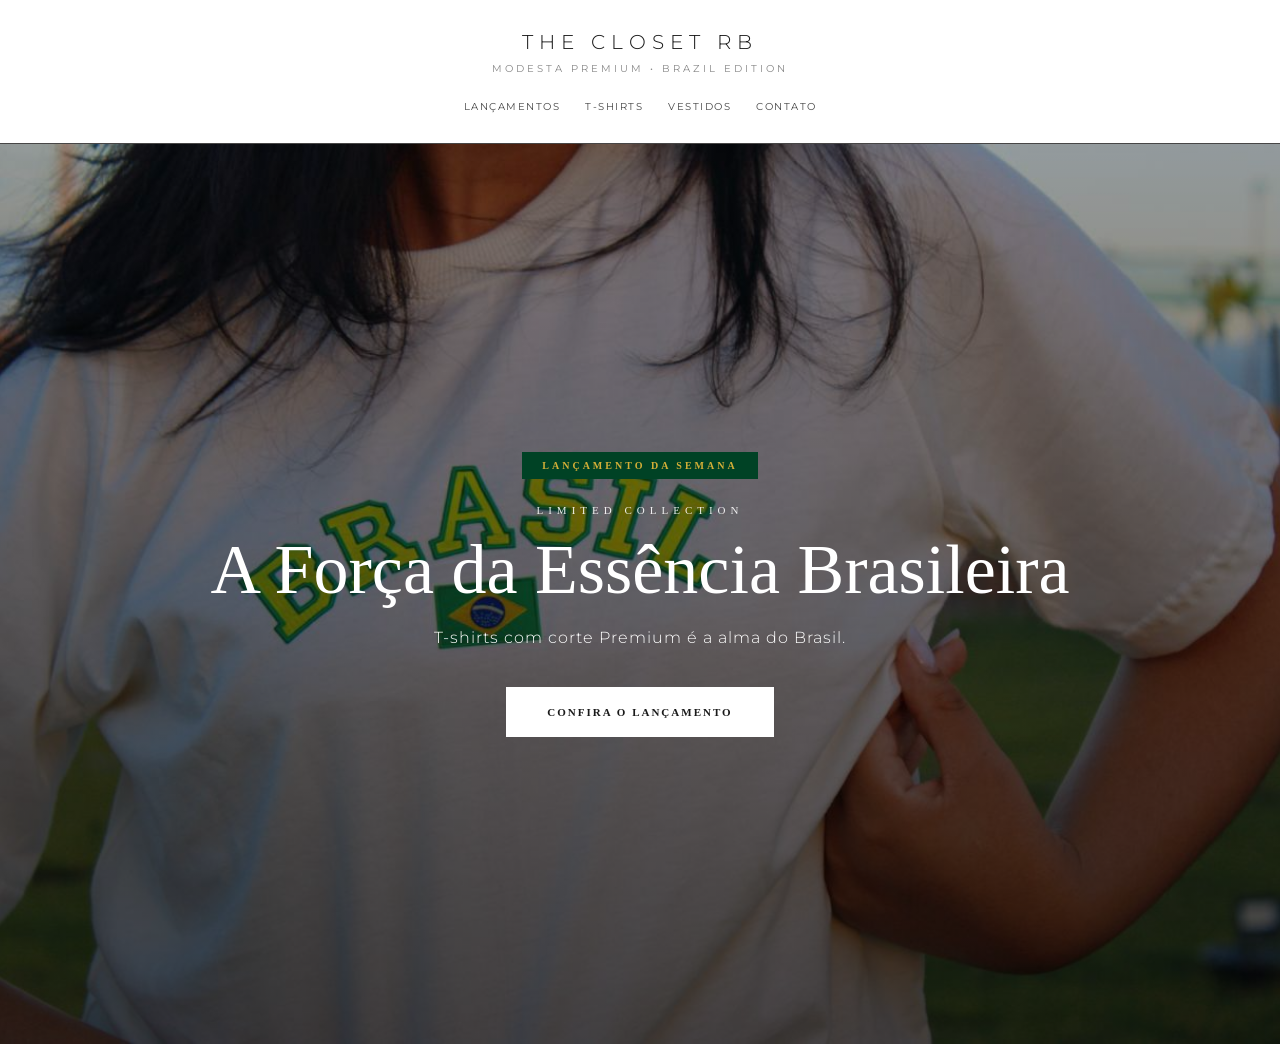
==== siteofc/index.html @ b1361dcb "att" ====
<!DOCTYPE html>
<html lang="pt-br">
<head>
    <meta charset="UTF-8">
    <meta name="viewport" content="width=device-width, initial-scale=1.0">
    <link rel="stylesheet" href="style.css">
    <title>The Closet RB</title>
</head>
<body>
    <header class="header">
        <div class="container">
            <div class="logo">
                <a href="#" class="tittle-menu">The Closet RB</a>
                <p>MODESTA PREMIUM • BRAZIL EDITION</p>
            </div>
            <nav class="menu">
                <a href="#lancamentos">Lançamentos</a>
                <a href="#tshirts">T-Shirts</a>
                <a href="vestidos">Vestidos</a>
                <a href="contato">Contato</a>
            </nav>
        </div>
    </header>
    <section class="hero">
        <div class="hero-content">
            <div class="promo">
               <span>Lançamento da semana</span>
           </div>
            <div class="info">
                <p>limited collection</p>
                <h2>A Força da Essência Brasileira</h2>
                <p>T-shirts com corte Premium é a alma do Brasil.</p>
            </div>
            <a href="#lancamentos">Confira o Lançamento</a>
        </div>
    </section>
</body>
</html>
---- siteofc/style.css ----
@import url('https://fonts.googleapis.com/css2?family=Montserrat:wght@300;400;700&display=swap');

* {
    margin: 0;
    padding: 0;
    box-sizing: border-box;
    text-decoration: none;
}

/* Header mais limpo */
.container {
    text-align: center;
    display: flex;
    flex-direction: column;
    align-items: center;
    padding: 30px 20px; 
    background-color: #fff;
    border-bottom: 1px solid #474646; 
}

.tittle-menu {
    font-family: 'Montserrat', sans-serif; 
    font-weight: 300; 
    font-size: 20px; 
    color: #1a1a1a;
    text-transform: uppercase;
    letter-spacing: 6px; 
}

.logo > p { 
    font-family: 'Montserrat', sans-serif;
    color: #888; 
    font-size: 10px;
    font-weight: 400;
    letter-spacing: 3px;
    text-transform: uppercase;
    margin-top: 8px;
    margin-bottom: 25px; 
}

.menu {
    display: flex;
    justify-content: center;
    gap: 25px;
    flex-wrap: wrap; 
}

.menu > a {
    font-family: 'Montserrat', sans-serif;
    color: #1a1a1a;
    font-size: 10px;
    font-weight: 400;
    letter-spacing: 1.5px;
    text-transform: uppercase;
    transition: 0.3s;
    opacity: 0.8;
}

.menu > a:hover {
    opacity: 1;
    color: #d4af37; /* Um toque de dourado no hover */
}





/* --- SEÇÃO HERO --- */
.hero {
    position: relative;
    height: 80vh; /* Altura ideal para mobile e desktop */
    display: flex;
    align-items: center;
    justify-content: center;
    text-align: center;
    background: url('deitada.jpg') no-repeat bottom center;
    background-size: cover;
    overflow: hidden;
}

/* Overlay suave para dar leitura ao texto */
.hero::before {
    content: '';
    position: absolute;
    top: 0;
    left: 0;
    width: 100%;
    height: 100%;
    background: linear-gradient(to bottom, rgba(0, 0, 0, 0.356), rgba(0, 0, 0, 0.637));
}

.hero-content {
    position: relative;
    z-index: 2;
    padding: 0 20px;
    color: #fff;
}

/* Tag de lançamento (Verde Brasil Sofisticado) */
.promo span {
    background-color: #004225; /* Verde Imperial */
    color: #D4AF37; /* Dourado */
    font-size: 10px;
    font-weight: 700;
    text-transform: uppercase;
    letter-spacing: 3px;
    padding: 8px 20px;
    display: inline-block;
    margin-bottom: 25px;
}

.info p:first-child {
    font-size: 11px;
    text-transform: uppercase;
    letter-spacing: 5px;
    margin-bottom: 15px;
    opacity: 0.9;
}

.info h2 {
    font-family: 'Playfair Display', serif; /* Mantendo o luxo no título */
    font-size: 42px;
    line-height: 1.1;
    margin-bottom: 20px;
    font-weight: 400;
}

.info p:last-child {
    font-family: 'Montserrat', sans-serif;
    font-size: 14px;
    font-weight: 300;
    letter-spacing: 1px;
    margin-bottom: 40px;
    max-width: 300px;
    margin-left: auto;
    margin-right: auto;
}

/* Botão Estilo Minimalista */
.hero-content a {
    display: inline-block;
    background-color: #fff;
    color: #1a1a1a;
    padding: 18px 40px;
    font-size: 11px;
    font-weight: 700;
    text-transform: uppercase;
    letter-spacing: 2px;
    transition: all 0.3s ease;
    border: 1px solid transparent;
}

.hero-content a:hover {
    background-color: transparent;
    color: #fff;
    border-color: #fff;
    backdrop-filter: blur(5px);
}

/* Ajuste para telas maiores */
@media (min-width: 768px) {
    .hero { height: 100vh; }
    .info h2 { font-size: 70px; }
    .info p:last-child { max-width: 500px; font-size: 16px; }
}
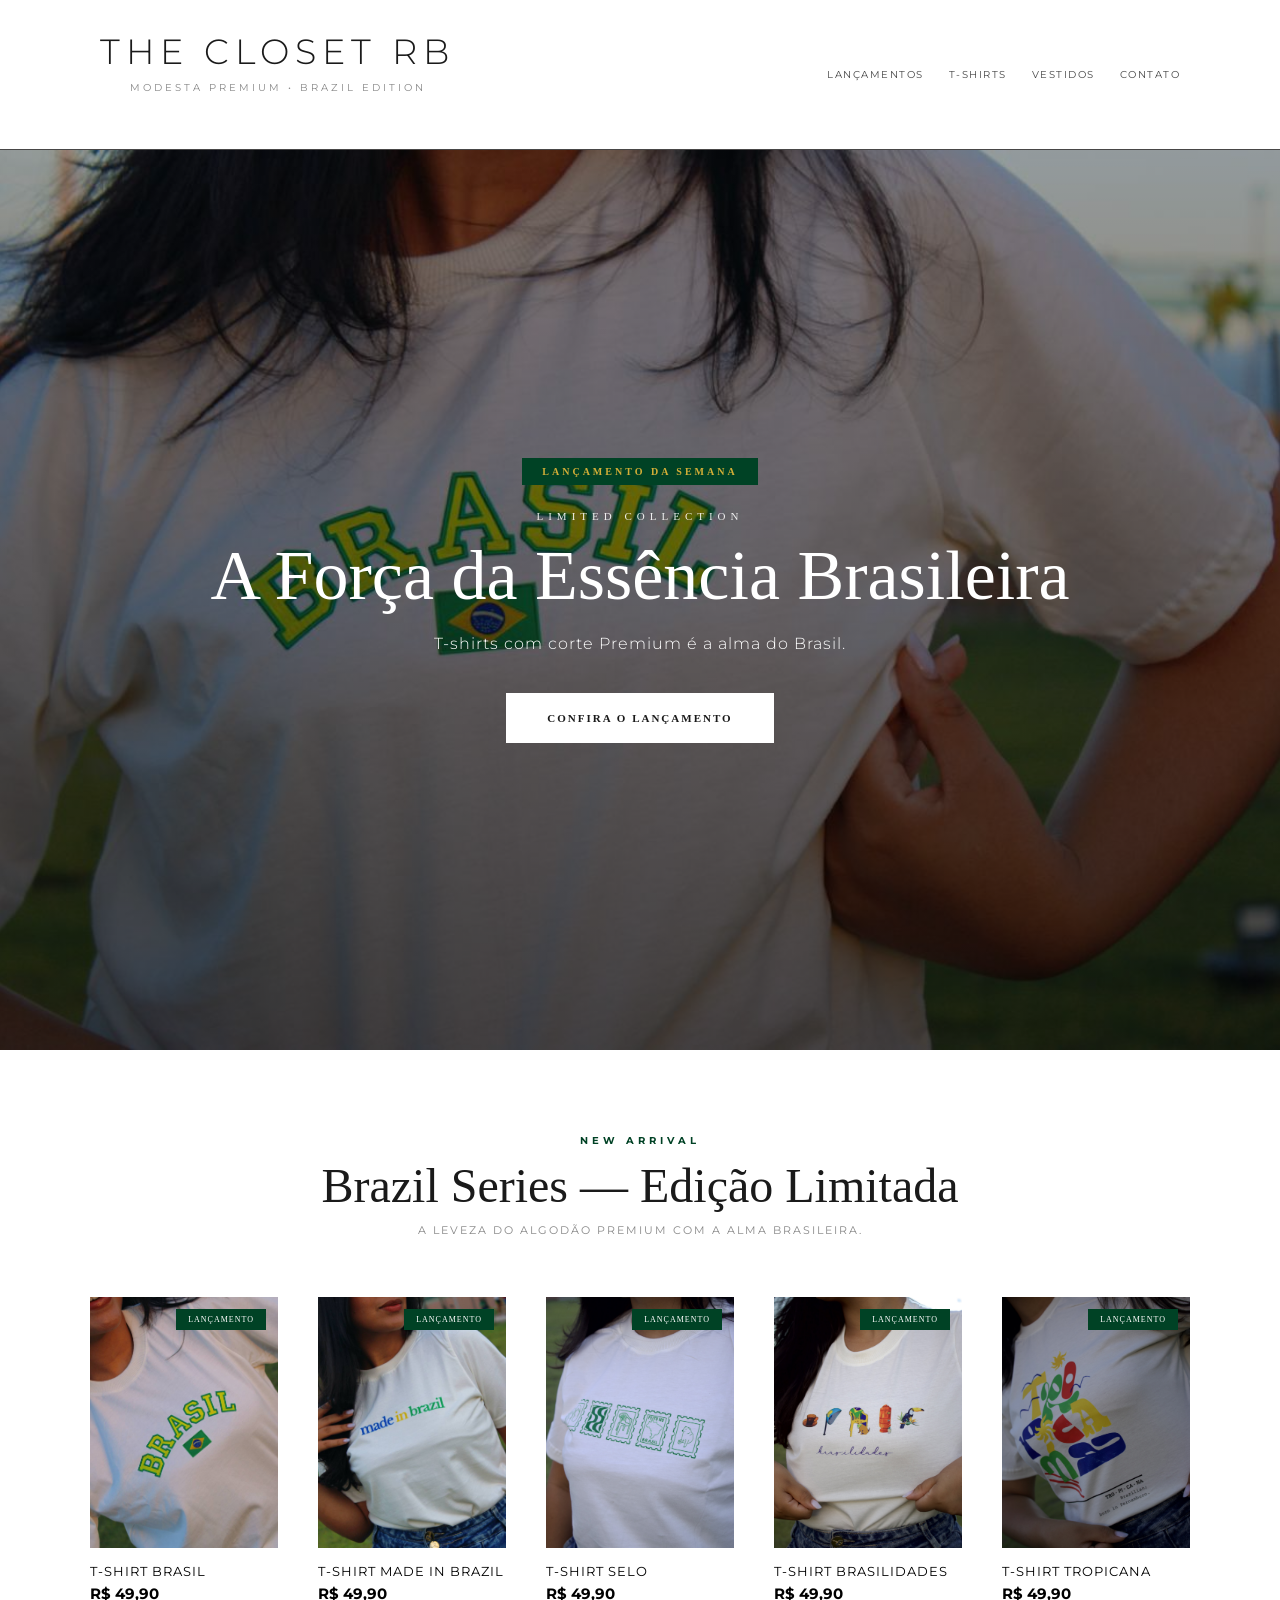
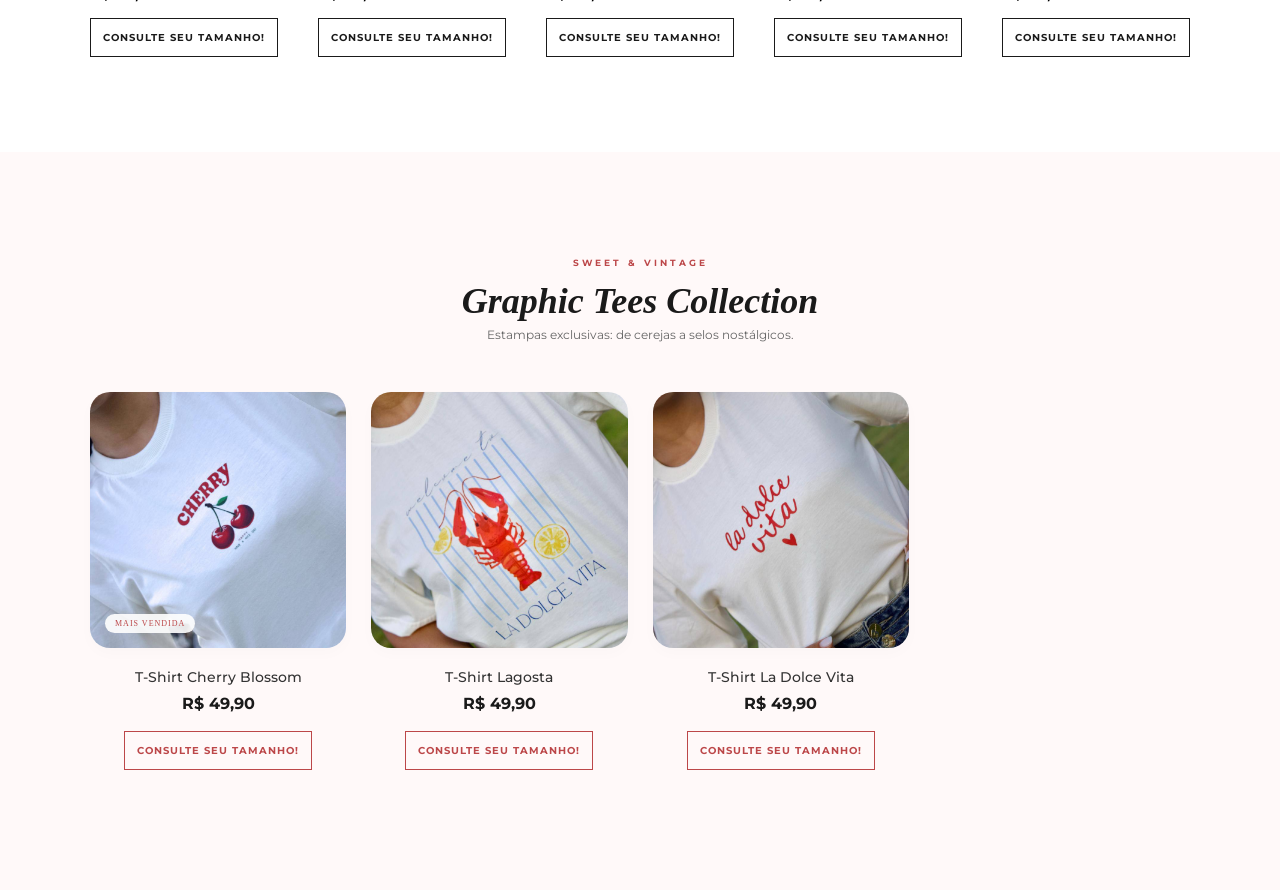
==== commit 988331a8: "att master" ====
--- a/siteofc/index.html
+++ b/siteofc/index.html
@@ -16,8 +16,8 @@
             <nav class="menu">
                 <a href="#lancamentos">Lançamentos</a>
                 <a href="#tshirts">T-Shirts</a>
-                <a href="vestidos">Vestidos</a>
-                <a href="contato">Contato</a>
+                <a href="#vestidos">Vestidos</a>
+                <a href="#contato">Contato</a>
             </nav>
         </div>
     </header>
@@ -34,5 +34,126 @@
             <a href="#lancamentos">Confira o Lançamento</a>
         </div>
     </section>
+
+
+
+
+    <section id="lancamentos" class="lancamento-brasil">
+    <div class="container-secao">
+        <header class="secao-header">
+            <span class="badge-new">New Arrival</span>
+            <h2 class="titulo-lancamento">Brazil Series — Edição Limitada</h2>
+            <p class="subtitulo-lancamento">A leveza do algodão premium com a alma brasileira.</p>
+        </header>
+
+        <div class="grid-produtos">
+            <div class="card-produto">
+                <div class="foto-produto">
+                    <img src="brasil.jpg" alt="T-shirt Brasil">
+                    <div class="tag-lancamento">Lançamento</div>
+                </div>
+                <div class="info-produto">
+                    <h3>T-Shirt Brasil</h3>
+                    <p class="preco">R$ 49,90</p>
+                    <a href="https://wa.me/5581973258150" target="_blank" class="btn-comprar">Consulte seu Tamanho!</a>
+                </div>
+            </div>
+
+            <div class="card-produto">
+                <div class="foto-produto">
+                    <img src="made.jpg" alt="T-shirt Made in Brazil">
+                    <div class="tag-lancamento">Lançamento</div>
+                </div>
+                <div class="info-produto">
+                    <h3>T-Shirt Made in Brazil</h3>
+                    <p class="preco">R$ 49,90</p>
+                    <a href="https://wa.me/seunumero" target="_blank"  class="btn-comprar">Consulte seu Tamanho!</a>
+                </div>
+            </div>
+
+            <div class="card-produto">
+                <div class="foto-produto">
+                    <img src="selo.jpg" alt="T-shirt Selo">
+                    <div class="tag-lancamento">Lançamento</div>
+                </div>
+                <div class="info-produto">
+                    <h3>T-Shirt Selo </h3>
+                    <p class="preco">R$ 49,90</p>
+                    <a href="https://wa.me/seunumero" target="_blank"   class="btn-comprar">Consulte seu Tamanho!</a>
+                </div>
+            </div>
+
+             <div class="card-produto">
+                <div class="foto-produto">
+                    <img src="brasilidades.jpg" alt="T-shirt Brasilidades">
+                    <div class="tag-lancamento">Lançamento</div>
+                </div>
+                <div class="info-produto">
+                    <h3>T-Shirt Brasilidades</h3>
+                    <p class="preco">R$ 49,90</p>
+                    <a href="https://wa.me/seunumero" target="_blank"  class="btn-comprar">Consulte seu Tamanho!</a>
+                </div>
+            </div>
+
+            <div class="card-produto">
+                <div class="foto-produto">
+                    <img src="tropicana.jpg" alt="T-shirt Tropicana">
+                    <div class="tag-lancamento">Lançamento</div>
+                </div>
+                <div class="info-produto">
+                    <h3>T-Shirt Tropicana</h3>
+                    <p class="preco">R$ 49,90</p>
+                    <a href="https://wa.me/seunumero" target="_blank"   class="btn-comprar">Consulte seu Tamanho!</a>
+                </div>
+            </div>
+        </div>
+    </div>
+</section>
+
+<section id="tshirts-casuais" class="section-vintage">
+    <div class="container-vintage">
+        <div class="vintage-intro">
+            <span class="aesthetic-tag">Sweet & Vintage</span>
+            <h2 class="vintage-title">Graphic Tees Collection</h2>
+            <p class="vintage-desc">Estampas exclusivas: de cerejas a selos nostálgicos.</p>
+        </div>
+
+        <div class="vintage-grid">
+            <div class="v-card">
+                <div class="v-img-box">
+                    <img src="cherry.jpg" alt="T-shirt Cerejas">
+                    <div class="v-overlay-tag">Mais Vendida</div>
+                </div>
+                <div class="v-meta">
+                    <h3>T-Shirt Cherry Blossom</h3>
+                    <p class="v-price">R$ 49,90</p>
+                    <a href="https://wa.me/seunumero" target="_blank" class="v-btn">Consulte seu Tamanho!</a>
+                </div>
+            </div>
+
+            <div class="v-card">
+                <div class="v-img-box">
+                    <img src="lagost.jpg" alt="T-shirt Lagosta">
+                </div>
+                <div class="v-meta">
+                    <h3>T-Shirt Lagosta</h3>
+                    <p class="v-price">R$ 49,90</p>
+                    <a href="https://wa.me/seunumero" target="_blank" class="v-btn">Consulte seu Tamanho!</a>
+                </div>
+            </div>
+
+            <div class="v-card">
+                <div class="v-img-box">
+                    <img src="ladolce.jpg" alt="T-shirt La Dolce Vita">
+                </div>
+                <div class="v-meta">
+                    <h3>T-Shirt La Dolce Vita</h3>
+                    <p class="v-price">R$ 49,90</p>
+                    <a href="https://wa.me/seunumero" target="_blank" class="v-btn">Consulte seu Tamanho!</a>
+                </div>
+            </div>
+        </div>
+    </div>
+</section>
 </body>
 </html>
--- a/siteofc/style.css
+++ b/siteofc/style.css
@@ -5,9 +5,9 @@
     padding: 0;
     box-sizing: border-box;
     text-decoration: none;
-}
-
-/* Header mais limpo */
+    scroll-behavior: smooth;
+}
+
 .container {
     text-align: center;
     display: flex;
@@ -58,22 +58,17 @@
 
 .menu > a:hover {
     opacity: 1;
-    color: #d4af37; /* Um toque de dourado no hover */
-}
-
-
-
-
-
-/* --- SEÇÃO HERO --- */
+    color: #d4af37; 
+}
+
 .hero {
     position: relative;
-    height: 80vh; /* Altura ideal para mobile e desktop */
+    height: 80vh; 
     display: flex;
     align-items: center;
     justify-content: center;
     text-align: center;
-    background: url('deitada.jpg') no-repeat bottom center;
+    background: url('fundo-deitado.jpg') no-repeat bottom center;
     background-size: cover;
     overflow: hidden;
 }
@@ -162,4 +157,283 @@
     .hero { height: 100vh; }
     .info h2 { font-size: 70px; }
     .info p:last-child { max-width: 500px; font-size: 16px; }
+}
+
+
+
+
+
+/* --- SEÇÃO LANÇAMENTO --- */
+.lancamento-brasil {
+    padding: 80px 20px;
+    background-color: #fff;
+}
+
+.container-secao {
+    max-width: 1100px;
+    margin: 0 auto;
+}
+
+.secao-header {
+    text-align: center;
+    margin-bottom: 60px;
+}
+
+.badge-new {
+    font-family: 'Montserrat', sans-serif;
+    font-size: 10px;
+    letter-spacing: 4px;
+    text-transform: uppercase;
+    color: #004225; /* Verde Brasil */
+    font-weight: 700;
+}
+
+.titulo-lancamento {
+    font-family: 'Playfair Display', serif;
+    font-size: 32px;
+    margin-top: 10px;
+    font-weight: 400;
+    color: #1a1a1a;
+}
+
+.subtitulo-lancamento {
+    font-family: 'Montserrat', sans-serif;
+    font-size: 11px;
+    letter-spacing: 2px;
+    text-transform: uppercase;
+    color: #888;
+    margin-top: 10px;
+}
+
+/* Grid de Produtos */
+.grid-produtos {
+    display: grid;
+    grid-template-columns: repeat(2, 1fr); /* 2 colunas no mobile */
+    gap: 20px;
+}
+
+.card-produto {
+    transition: transform 0.4s ease;
+}
+
+.foto-produto {
+    position: relative;
+    aspect-ratio: 3/4; /* Formato clássico de moda */
+    background-color: #f7f7f7;
+    overflow: hidden;
+}
+
+.foto-produto img {
+    width: 100%;
+    height: 100%;
+    object-fit: cover;
+    transition: transform 0.6s ease;
+}
+
+.card-produto:hover img {
+    transform: scale(1.05); /* Zoom suave ao passar o mouse */
+}
+
+.tag-lancamento {
+    position: absolute;
+    top: 12px;
+    right: 12px;
+    background: #004225;
+    color: #fff;
+    font-size: 8px;
+    padding: 6px 12px;
+    text-transform: uppercase;
+    letter-spacing: 1px;
+}
+
+/* Informações do Produto */
+.info-produto {
+    padding: 15px 0;
+    text-align: left;
+}
+
+.info-produto h3 {
+    font-family: 'Montserrat', sans-serif;
+    font-size: 13px;
+    font-weight: 400;
+    text-transform: uppercase;
+    letter-spacing: 1px;
+    margin-bottom: 5px;
+}
+
+.preco {
+    font-family: 'Montserrat', sans-serif;
+    font-size: 15px;
+    font-weight: 700;
+    margin-bottom: 15px;
+}
+
+.btn-comprar {
+    display: block;
+    border: 1px solid #1a1a1a;
+    padding: 12px;
+    text-align: center;
+    font-family: 'Montserrat', sans-serif;
+    font-size: 10px;
+    text-transform: uppercase;
+    font-weight: 700;
+    letter-spacing: 1px;
+    color: #1a1a1a;
+    transition: 0.3s;
+}
+
+.btn-comprar:hover {
+    background-color: #1a1a1a;
+    color: #fff;
+}
+
+/* Ajuste para Desktop */
+@media (min-width: 900px) {
+    .grid-produtos {
+        grid-template-columns: repeat(5, 1fr); /* 3 colunas no PC */
+        gap: 40px;
+    }
+    
+    .titulo-lancamento {
+        font-size: 48px;
+    }
+    .container{
+        display: flex;
+        flex-direction: row;
+        flex-wrap: nowrap;
+        align-items: center;
+        justify-content: space-between;
+        padding: 30px 100px;
+    }
+    .tittle-menu{
+        font-size: 35px;
+    }
+}
+
+
+/* --- SEÇÃO VINTAGE / CASUAL --- */
+.section-vintage {
+    padding: 100px 20px;
+    background-color: #FFF9F9; /* Um rosinha/creme quase branco */
+}
+
+.container-vintage {
+    max-width: 1100px;
+    margin: 0 auto;
+}
+
+.vintage-intro {
+    text-align: center;
+    margin-bottom: 50px;
+}
+
+.aesthetic-tag {
+    font-family: 'Montserrat', sans-serif;
+    font-size: 9px;
+    text-transform: uppercase;
+    letter-spacing: 3px;
+    color: #bc4749; /* Vermelho cereja suave */
+    font-weight: 700;
+}
+
+.vintage-title {
+    font-family: 'Playfair Display', serif;
+    font-style: italic; /* O itálico dá um charme vintage */
+    font-size: 36px;
+    color: #1a1a1a;
+    margin-top: 10px;
+}
+
+.vintage-desc {
+    font-family: 'Montserrat', sans-serif;
+    font-size: 12px;
+    color: #666;
+    margin-top: 5px;
+}
+
+/* Grid e Cards */
+.vintage-grid {
+    display: grid;
+    grid-template-columns: repeat(2, 1fr);
+    gap: 25px;
+}
+
+.v-card {
+    background: transparent;
+    transition: 0.3s;
+}
+
+.v-img-box {
+    position: relative;
+    border-radius: 20px; /* Bordas arredondadas para ser mais "menininha" */
+    overflow: hidden;
+    aspect-ratio: 1/1; /* Quadradas ficam ótimas para estampas */
+    background: #fff;
+    box-shadow: 0 5px 15px rgba(0,0,0,0.02);
+}
+
+.v-img-box img {
+    width: 100%;
+    height: 100%;
+    object-fit: cover;
+}
+
+.v-overlay-tag {
+    position: absolute;
+    bottom: 15px;
+    left: 15px;
+    background: rgba(255, 255, 255, 0.9);
+    padding: 5px 10px;
+    font-size: 8px;
+    text-transform: uppercase;
+    letter-spacing: 1px;
+    border-radius: 50px;
+    color: #bc4749;
+}
+
+.v-meta {
+    padding: 20px 5px;
+    text-align: center;
+}
+
+.v-meta h3 {
+    font-family: 'Montserrat', sans-serif;
+    font-size: 14px;
+    font-weight: 500;
+    color: #333;
+}
+
+.v-price {
+    font-family: 'Montserrat', sans-serif;
+    font-weight: 700;
+    margin: 8px 0;
+    color: #1a1a1a;
+}
+
+.v-btn {
+    display: inline-block;
+    margin-top: 10px;
+    font-family: 'Montserrat', sans-serif;
+    font-size: 10px;
+    border: 1px solid#bc4749;
+    padding: 12px;
+    text-align: center;
+    text-transform: uppercase;
+    font-weight: 700;
+    color: #bc4749; /* Cor de destaque */
+    text-decoration: none;
+    letter-spacing: 1px;
+    transition: 0.3s;
+}
+
+.v-btn:hover {
+    background-color: #bc4749de;
+    color: #fff;
+}
+
+/* Desktop */
+@media (min-width: 768px) {
+    .vintage-grid {
+        grid-template-columns: repeat(4, 1fr);
+    }
 }
